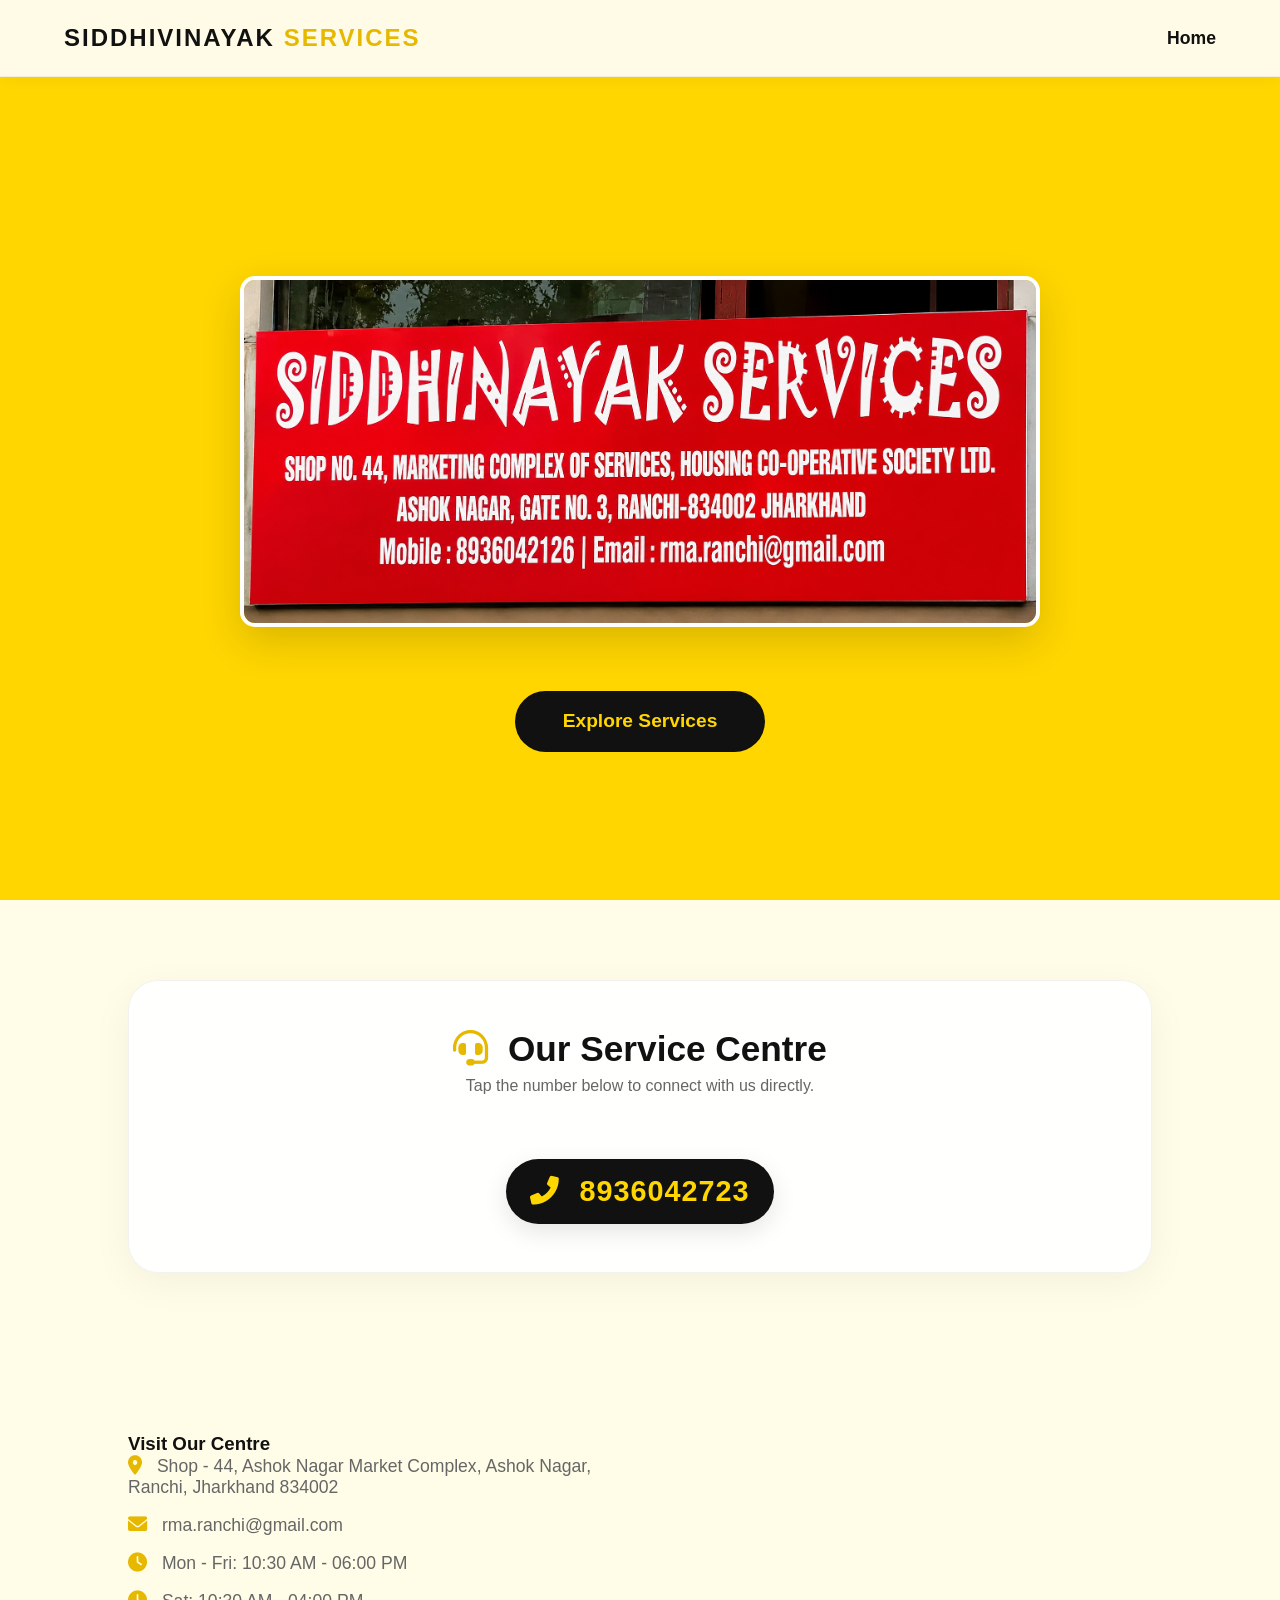
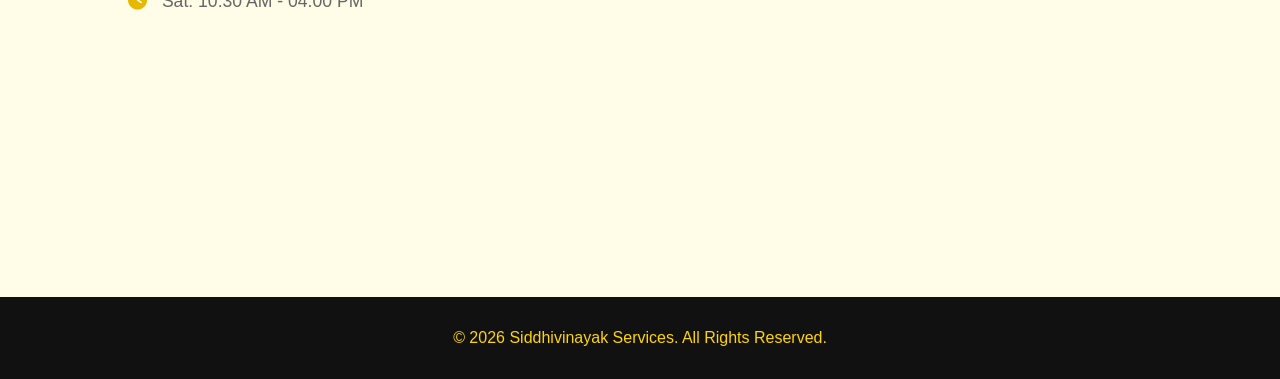
==== index.html @ 73b3a101 "Add files via upload" ====
<!DOCTYPE html>
<html lang="en">
<head>
    <meta charset="UTF-8">
    <meta name="viewport" content="width=device-width, initial-scale=1.0">
    <title>Siddhivinayak Services | Authorized Service Hub</title>
    <link rel="stylesheet" href="style.css">
    <link rel="stylesheet" href="https://cdnjs.cloudflare.com/ajax/libs/font-awesome/6.0.0/css/all.min.css">
</head>
<body>

    <div id="loader">
        <div class="build-in-loader">SIDDHIVINAYAK <br><span>SERVICES</span></div>
    </div>

    <header class="sticky-header">
        <nav>
            <div class="logo">SIDDHIVINAYAK <span>SERVICES</span></div>
            <ul class="nav-links">
                <li><a href="index.html" class="nav-active">Home</a></li>
            </ul>
        </nav>
    </header>

    <section id="home" class="hero" style="display: flex; justify-content: center; text-align: center; padding-top: 8rem;">
        <div class="hero-content" style="display: flex; flex-direction: column; align-items: center; max-width: 900px; width: 100%;">
            
            <img src="96401.png" alt="Siddhivinayak Services Signboard" class="reveal" style="width: 100%; max-width: 800px; border-radius: 15px; box-shadow: 0 15px 40px rgba(0,0,0,0.15); border: 4px solid #fff; margin-bottom: 2rem;">
            
            <a href="services.html" class="btn-primary reveal" style="font-size: 1.2rem; padding: 1.2rem 3rem;">Explore Services</a>
            
        </div>
    </section>

    <section class="cta">
        <div class="glass-panel reveal" style="padding: 3rem 2rem;">
            <h2 style="font-size: clamp(1.5rem, 5vw, 2.2rem); margin-bottom: 0.5rem; color: var(--text-dark);">
                <i class="fas fa-headset" style="color: #E6B800; margin-right: 10px;"></i> Our Service Centre
            </h2>
            <p style="color: var(--text-muted); font-size: 1rem; margin-bottom: 2rem; font-weight: 500;">Tap the number below to connect with us directly.</p>
            
            <a href="tel:+918936042723" class="btn-primary" style="font-size: clamp(1.1rem, 4vw, 1.8rem); padding: 1rem 1.5rem; letter-spacing: 1px; box-shadow: 0 8px 25px rgba(0,0,0,0.1); display: inline-block; max-width: 100%; box-sizing: border-box;">
                <i class="fas fa-phone-alt" style="margin-right: 10px;"></i> 8936042723
            </a>
        </div>
    </section>

    <section id="contact" class="contact">
        <div class="container grid-2">
            <div class="contact-info">
                <h3>Visit Our Centre</h3>
                <p><i class="fas fa-map-marker-alt"></i> Shop - 44, Ashok Nagar Market Complex, Ashok Nagar, Ranchi, Jharkhand 834002</p>
                <p><i class="fas fa-envelope"></i> rma.ranchi@gmail.com</p>
                <p><i class="fas fa-clock"></i> Mon - Fri: 10:30 AM - 06:00 PM</p>
                <p><i class="fas fa-clock"></i> Sat: 10:30 AM - 04:00 PM</p>
            </div>
            <div class="map-container">
                <iframe 
                    src="https://www.google.com/maps/embed?pb=!1m18!1m12!1m3!1d14652.873262654157!2d85.31499595!3d23.34415845!2m3!1f0!2f0!3f0!3m2!1i1024!2i768!4f13.1!3m3!1m2!1s0x39f4e17bd711d94b%3A0x6bda1937ffcd0d92!2sAshok%20Nagar%2C%20Ranchi%2C%20Jharkhand%20834002!5e0!3m2!1sen!2sin!4v1700000000000!5m2!1sen!2sin" 
                    width="100%" height="300" style="border:0; border-radius: 15px;" allowfullscreen="" loading="lazy" referrerpolicy="no-referrer-when-downgrade">
                </iframe>
            </div>
        </div>
    </section>

    <footer>
        <p>© 2026 Siddhivinayak Services. All Rights Reserved.</p>
    </footer>

    <script src="script.js"></script>
</body>
</html>
---- style.css ----
:root {
    --primary: #FFD600; /* Vibrant Premium Yellow */
    --bg-main: #FFFDE7; /* Soft cream/yellow background */
    --card-bg: rgba(255, 255, 255, 0.95); /* White glass */
    --text-dark: #111111; /* Black for readability */
    --text-muted: #666666; /* Grey for subtitles */
    --transition: all 0.4s cubic-bezier(0.4, 0, 0.2, 1);
}

* {
    margin: 0; padding: 0; box-sizing: border-box;
    font-family: 'Segoe UI', Roboto, sans-serif;
    scroll-behavior: smooth;
}

body { background-color: var(--bg-main); color: var(--text-dark); overflow-x: hidden; }

/* --- Build-In Yellow Loader --- */
#loader {
    position: fixed; height: 100vh; width: 100%;
    background: var(--primary); display: flex;
    justify-content: center; align-items: center;
    z-index: 9999; transition: opacity 0.5s ease;
}

.build-in-loader {
    font-size: clamp(1.5rem, 5vw, 2.5rem); 
    font-weight: 900; 
    letter-spacing: 3px; 
    color: #000; 
    text-align: center; 
    line-height: 1.3;
    padding: 0 20px; 
    clip-path: inset(0 100% 0 0);
    animation: wipeIn 1.5s cubic-bezier(0.8, 0, 0.2, 1) forwards;
}

.build-in-loader span { color: #fff; }

@keyframes wipeIn {
    0% { clip-path: inset(0 100% 0 0); }
    100% { clip-path: inset(0 0 0 0); }
}

/* Light Navigation */
.sticky-header {
    position: fixed; top: 0; width: 100%; padding: 1.5rem 5%;
    background: rgba(255, 255, 255, 0.9); backdrop-filter: blur(10px);
    z-index: 1000; border-bottom: 1px solid rgba(0,0,0,0.05);
    box-shadow: 0 4px 15px rgba(0,0,0,0.03);
}

nav { display: flex; justify-content: space-between; align-items: center; }

.logo { font-size: 1.5rem; font-weight: 900; letter-spacing: 2px; color: var(--text-dark); }
.logo span { color: #E6B800; }

.nav-links { display: flex; list-style: none; gap: 2rem; }
.nav-links a { color: var(--text-dark); text-decoration: none; font-weight: 600; transition: var(--transition); font-size: 1.1rem; }
.nav-links a:hover, .nav-active { color: #E6B800; }

/* Hero Section (Background Image Removed, Solid Yellow) */
.hero {
    min-height: 100vh;
    background: var(--primary);
    display: flex; align-items: center; justify-content: center; padding: 0 10%;
}

.btn-primary {
    display: inline-block; padding: 1rem 2.5rem;
    background: var(--text-dark); color: var(--primary); font-weight: bold;
    text-decoration: none; border-radius: 50px;
    margin-top: 2rem; transition: var(--transition);
}
.btn-primary:hover { transform: translateY(-5px); box-shadow: 0 10px 20px rgba(0,0,0,0.2); }

/* Layouts */
.container { padding: 5rem 10%; }
.grid { display: grid; grid-template-columns: repeat(auto-fit, minmax(260px, 1fr)); gap: 2rem; }
.grid-2 { display: grid; grid-template-columns: 1fr 1fr; gap: 2rem; }
.section-title { text-align: center; font-size: 2.5rem; margin-bottom: 3rem; color: var(--text-dark); font-weight: 800; }

/* White Glass Cards */
.card {
    background: var(--card-bg); backdrop-filter: blur(15px);
    border: 1px solid rgba(0, 0, 0, 0.05); 
    border-top: 4px solid #ddd; 
    padding: 3rem 2rem;
    border-radius: 20px; text-align: center;
    transition: var(--transition); position: relative;
    cursor: pointer;
    box-shadow: 0 8px 32px rgba(0,0,0,0.04);
}

.card:hover { 
    transform: translateY(-10px); 
    box-shadow: 0 15px 30px rgba(0,0,0,0.1);
}

.brand-card {
    display: flex; flex-direction: column;
    justify-content: center; align-items: center;
    min-height: 160px;
}
.brand-card h3 { font-size: 1.8rem; margin-bottom: 0.5rem; font-weight: 800; }
.brand-card p { color: var(--text-muted); font-size: 0.95rem; font-weight: 500; }

/* Hub Cards Styling */
.hub-card { border: none !important; color: #fff !important; }
.kaizen-hub { background: linear-gradient(135deg, #D84315, #FF7043) !important; }
.vishwas-hub { background: linear-gradient(135deg, #2E7D32, #66BB6A) !important; }
.maara-hub { background: linear-gradient(135deg, #1565C0, #42A5F5) !important; }

.hub-card h3, .hub-card p { color: #fff !important; }

.hub-card:hover {
    box-shadow: 0 15px 30px rgba(0,0,0,0.15) !important;
    transform: translateY(-12px) scale(1.02) !important;
}

/* Product Display Specifics */
.product-card { cursor: default; padding: 2.5rem 2rem !important; display: flex; flex-direction: column; justify-content: center; }
.product-card:hover { transform: none; box-shadow: 0 8px 32px rgba(0,0,0,0.04); }
.product-card h3 { font-size: 1.4rem; margin-bottom: 1rem; color: var(--text-dark); font-weight: 700;}

.support-link {
    background: #f5f5f5; padding: 0.8rem 1.5rem;
    border-radius: 10px; display: inline-flex;
    align-items: center; justify-content: center; gap: 10px; 
    color: var(--text-dark); font-weight: 600; text-decoration: none;
    transition: var(--transition); width: 100%; margin-top: 1rem;
    border: 1px solid #eee;
}
.support-link:hover { background: #e0e0e0; }

/* JavaScript Animation Classes */
.hidden { display: none; opacity: 0; transform: translateY(20px); transition: var(--transition); }
.visible { display: block; opacity: 1; transform: translateY(0); animation: fadeInUp 0.4s forwards; }

@keyframes fadeInUp { 
    from { opacity: 0; transform: translateY(20px); }
    to { opacity: 1; transform: translateY(0); } 
}

/* UI Buttons */
.back-btn {
    background: transparent; border: 2px solid var(--text-dark);
    color: var(--text-dark); padding: 0.6rem 1.5rem; font-size: 1rem;
    border-radius: 5px; cursor: pointer; margin-bottom: 2rem;
    transition: var(--transition); font-weight: bold;
}
.back-btn:hover { background: var(--text-dark); color: var(--primary); }

.cta { padding: 5rem 10%; text-align: center; }
.glass-panel {
    background: var(--card-bg);
    padding: 4rem; border-radius: 30px; border: 1px solid rgba(0,0,0,0.05);
    box-shadow: 0 10px 40px rgba(0,0,0,0.05);
}
.glass-panel h2 { color: var(--text-dark); margin-bottom: 1rem; }
.glass-panel p { color: var(--text-muted); }
.cta-number { font-size: 3rem; font-weight: 900; color: #E6B800; text-decoration: none; display: block; margin-top: 1rem; }

.contact { padding-bottom: 5rem; }
.contact-info p { margin-bottom: 1rem; font-size: 1.1rem; color: var(--text-muted); font-weight: 500;}
.contact-info i { color: #E6B800; margin-right: 10px; font-size: 1.2rem; }

footer { text-align: center; padding: 2rem; background: var(--text-dark); color: var(--primary); font-weight: 500;}

/* Mobile Adjustments */
@media (max-width: 768px) {
    .grid-2 { grid-template-columns: 1fr; }
    .hero { padding-top: 6rem; }
}

.standalone-page { padding-top: 8rem; min-height: 100vh; }
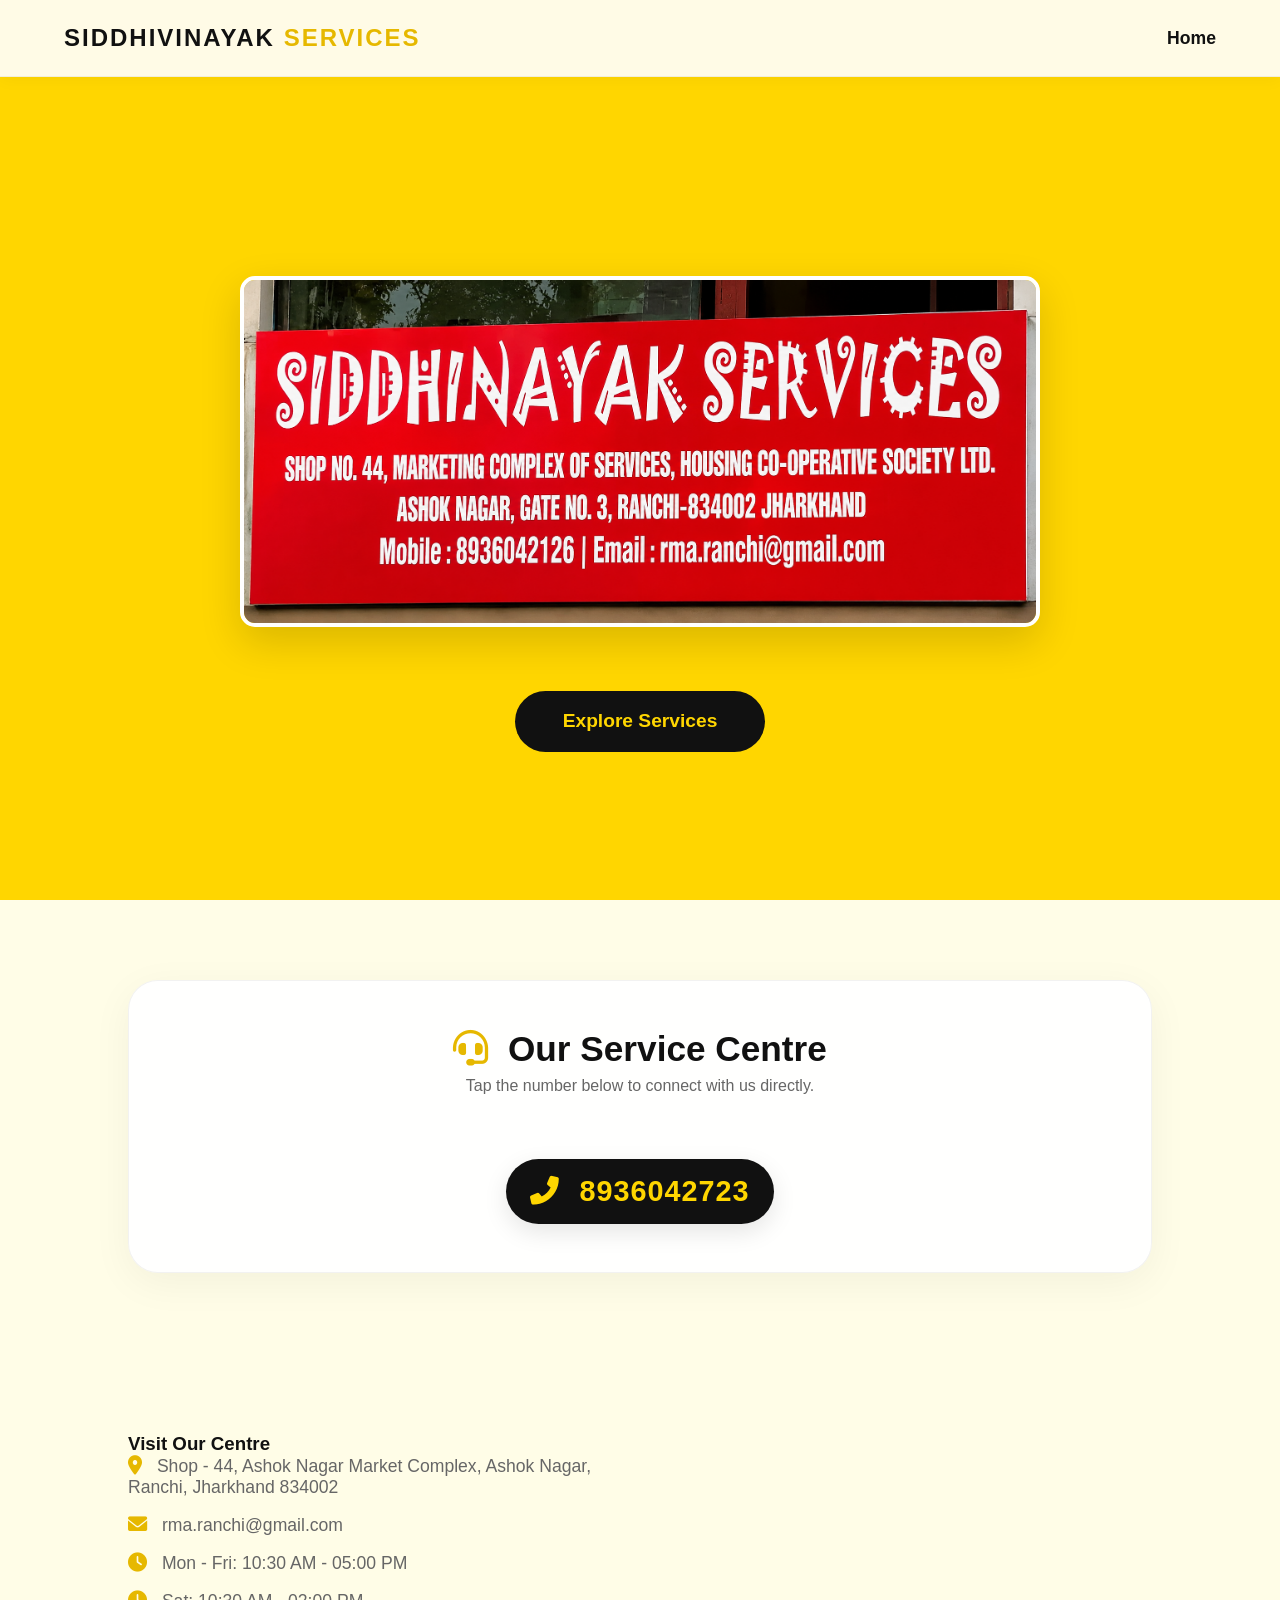
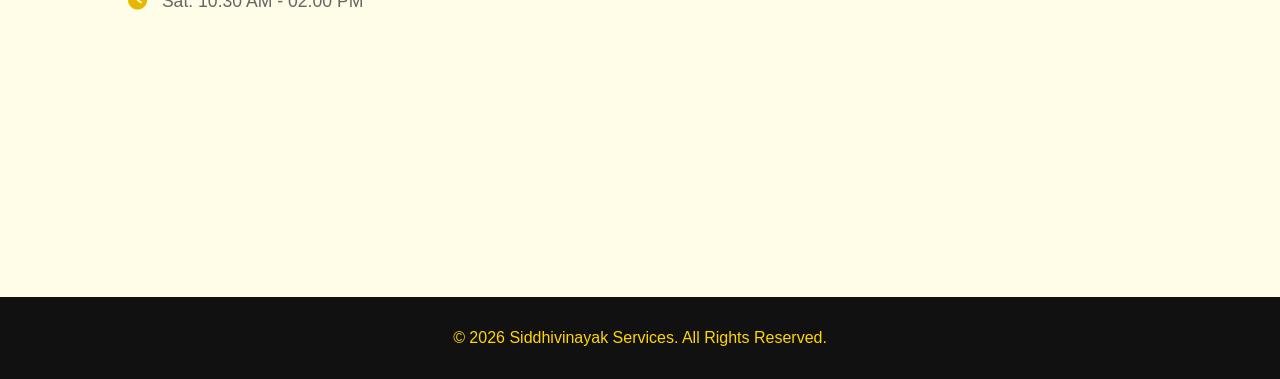
==== commit 19093c2b: "Add files via upload" ====
--- a/index.html
+++ b/index.html
@@ -51,8 +51,8 @@
                 <h3>Visit Our Centre</h3>
                 <p><i class="fas fa-map-marker-alt"></i> Shop - 44, Ashok Nagar Market Complex, Ashok Nagar, Ranchi, Jharkhand 834002</p>
                 <p><i class="fas fa-envelope"></i> rma.ranchi@gmail.com</p>
-                <p><i class="fas fa-clock"></i> Mon - Fri: 10:30 AM - 06:00 PM</p>
-                <p><i class="fas fa-clock"></i> Sat: 10:30 AM - 04:00 PM</p>
+                <p><i class="fas fa-clock"></i> Mon - Fri: 10:30 AM - 05:00 PM</p>
+                <p><i class="fas fa-clock"></i> Sat: 10:30 AM - 02:00 PM</p>
             </div>
             <div class="map-container">
                 <iframe 
--- a/style.css
+++ b/style.css
@@ -105,19 +105,6 @@
 .brand-card h3 { font-size: 1.8rem; margin-bottom: 0.5rem; font-weight: 800; }
 .brand-card p { color: var(--text-muted); font-size: 0.95rem; font-weight: 500; }
 
-/* Hub Cards Styling */
-.hub-card { border: none !important; color: #fff !important; }
-.kaizen-hub { background: linear-gradient(135deg, #D84315, #FF7043) !important; }
-.vishwas-hub { background: linear-gradient(135deg, #2E7D32, #66BB6A) !important; }
-.maara-hub { background: linear-gradient(135deg, #1565C0, #42A5F5) !important; }
-
-.hub-card h3, .hub-card p { color: #fff !important; }
-
-.hub-card:hover {
-    box-shadow: 0 15px 30px rgba(0,0,0,0.15) !important;
-    transform: translateY(-12px) scale(1.02) !important;
-}
-
 /* Product Display Specifics */
 .product-card { cursor: default; padding: 2.5rem 2rem !important; display: flex; flex-direction: column; justify-content: center; }
 .product-card:hover { transform: none; box-shadow: 0 8px 32px rgba(0,0,0,0.04); }
@@ -167,6 +154,40 @@
 
 footer { text-align: center; padding: 2rem; background: var(--text-dark); color: var(--primary); font-weight: 500;}
 
+/* Search Bar CSS */
+.search-container {
+    position: relative;
+    max-width: 600px;
+    margin: 0 auto 4rem;
+}
+
+#brand-search {
+    width: 100%;
+    padding: 1.2rem 3.5rem 1.2rem 1.5rem;
+    border-radius: 30px;
+    border: 2px solid rgba(0,0,0,0.08);
+    font-size: 1.1rem;
+    background: var(--card-bg);
+    box-shadow: 0 5px 20px rgba(0,0,0,0.05);
+    outline: none;
+    transition: var(--transition);
+    color: var(--text-dark);
+}
+
+#brand-search:focus {
+    border-color: var(--primary);
+    box-shadow: 0 8px 25px rgba(255, 214, 0, 0.3);
+}
+
+.search-icon {
+    position: absolute;
+    right: 1.5rem;
+    top: 50%;
+    transform: translateY(-50%);
+    color: var(--text-muted);
+    font-size: 1.3rem;
+}
+
 /* Mobile Adjustments */
 @media (max-width: 768px) {
     .grid-2 { grid-template-columns: 1fr; }
